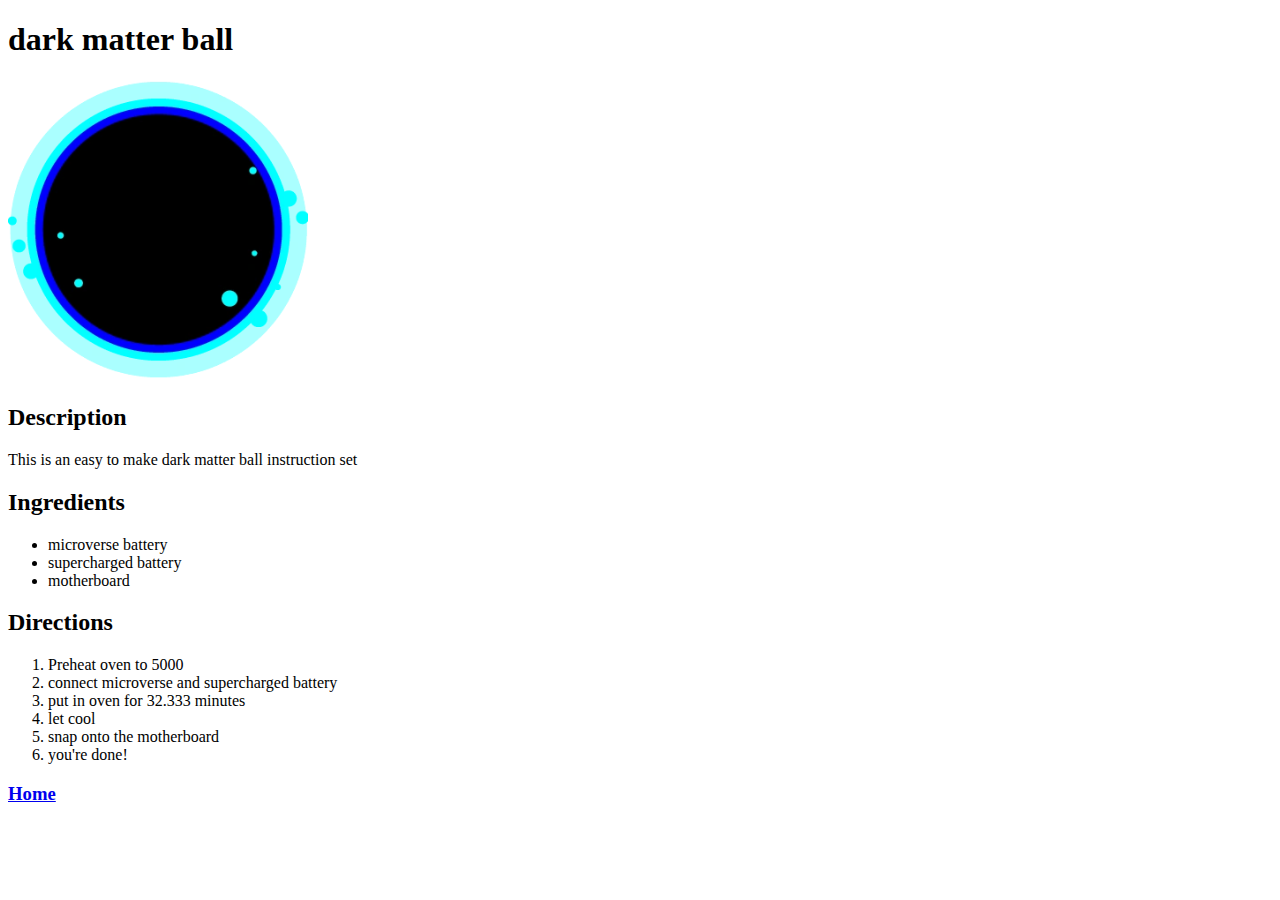
==== recipes/dark_matter_ball.html @ d48f07c3 "changed from food items to rick and morty items" ====
<!DOCTYPE html>
<html lang="en">
<head>
    <meta charset="UTF-8">
    <meta http-equiv="X-UA-Compatible" content="IE=edge">
    <meta name="viewport" content="width=device-width, initial-scale=1.0">
    <title>dark matter ball</title>
</head>
<body>
    <h1>dark matter ball</h1>
    <img src="../images/darkmatterball.jpg" width="300" alt="Picture of dark matter ball"> 
    <h2>Description</h2>
        <p>This is an easy to make dark matter ball instruction set</p>
    <h2>Ingredients</h2>
        <ul>
            <li>microverse battery</li>
            <li>supercharged battery</li>
            <li>motherboard</li>
        </ul>  
    <h2>Directions</h2>
        <ol>
            <li>Preheat oven to 5000</li>
            <li>connect microverse and supercharged battery</li>
            <li>put in oven for 32.333 minutes</li>
            <li>let cool</li>
            <li>snap onto the motherboard</li>
            <li>you're done!</li>
        </ol>    
    <h3><a href="../index.html"><b>Home</b></a></h3>    
</body>
</html>
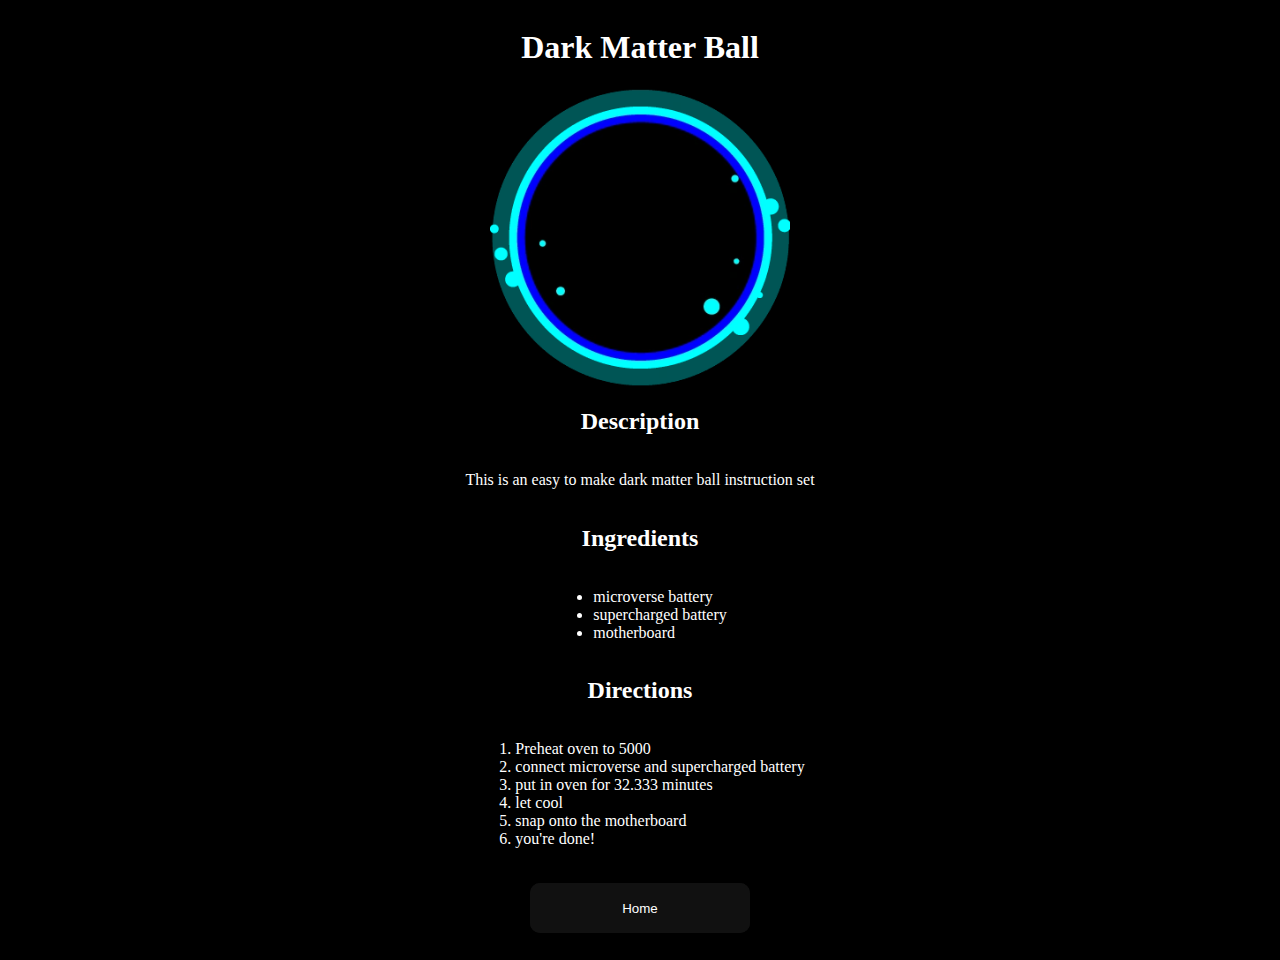
==== commit 6d1fe878: "Added css styling" ====
--- a/recipes/dark_matter_ball.html
+++ b/recipes/dark_matter_ball.html
@@ -5,9 +5,11 @@
     <meta http-equiv="X-UA-Compatible" content="IE=edge">
     <meta name="viewport" content="width=device-width, initial-scale=1.0">
     <title>dark matter ball</title>
+    <link rel="stylesheet" href="style-recipes.css">
 </head>
+
 <body>
-    <h1>dark matter ball</h1>
+    <h1>Dark Matter Ball</h1>
     <img src="../images/darkmatterball.jpg" width="300" alt="Picture of dark matter ball"> 
     <h2>Description</h2>
         <p>This is an easy to make dark matter ball instruction set</p>
@@ -26,6 +28,6 @@
             <li>snap onto the motherboard</li>
             <li>you're done!</li>
         </ol>    
-    <h3><a href="../index.html"><b>Home</b></a></h3>    
+    <h3><a href="../index.html"><button class="glow-on-hover";>Home</button></a></h3>    
 </body>
 </html>--- a/recipes/style-recipes.css
+++ b/recipes/style-recipes.css
@@ -0,0 +1,77 @@
+body{
+    background-color: black;
+    color: white;
+    display: flex;
+    flex-direction: column;
+    justify-content: center;
+    align-items: center;
+}
+
+
+
+
+
+
+
+
+/* This is for buttons effect */
+
+.glow-on-hover {
+    width: 220px;
+    height: 50px;
+    border: none;
+    outline: none;
+    color: #fff;
+    background: #111;
+    cursor: pointer;
+    position: relative;
+    z-index: 0;
+    border-radius: 10px;
+}
+
+.glow-on-hover:before {
+    content: '';
+    background: linear-gradient(45deg, #ff0000, #ff7300, #fffb00, #48ff00, #00ffd5, #002bff, #7a00ff, #ff00c8, #ff0000);
+    position: absolute;
+    top: -2px;
+    left:-2px;
+    background-size: 400%;
+    z-index: -1;
+    filter: blur(5px);
+    width: calc(100% + 4px);
+    height: calc(100% + 4px);
+    animation: glowing 20s linear infinite;
+    opacity: 0;
+    transition: opacity .3s ease-in-out;
+    border-radius: 10px;
+}
+
+.glow-on-hover:active {
+    color: #000
+}
+
+.glow-on-hover:active:after {
+    background: transparent;
+}
+
+.glow-on-hover:hover:before {
+    opacity: 1;
+}
+
+.glow-on-hover:after {
+    z-index: -1;
+    content: '';
+    position: absolute;
+    width: 100%;
+    height: 100%;
+    background: #111;
+    left: 0;
+    top: 0;
+    border-radius: 10px;
+}
+
+@keyframes glowing {
+    0% { background-position: 0 0; }
+    50% { background-position: 400% 0; }
+    100% { background-position: 0 0; }
+}